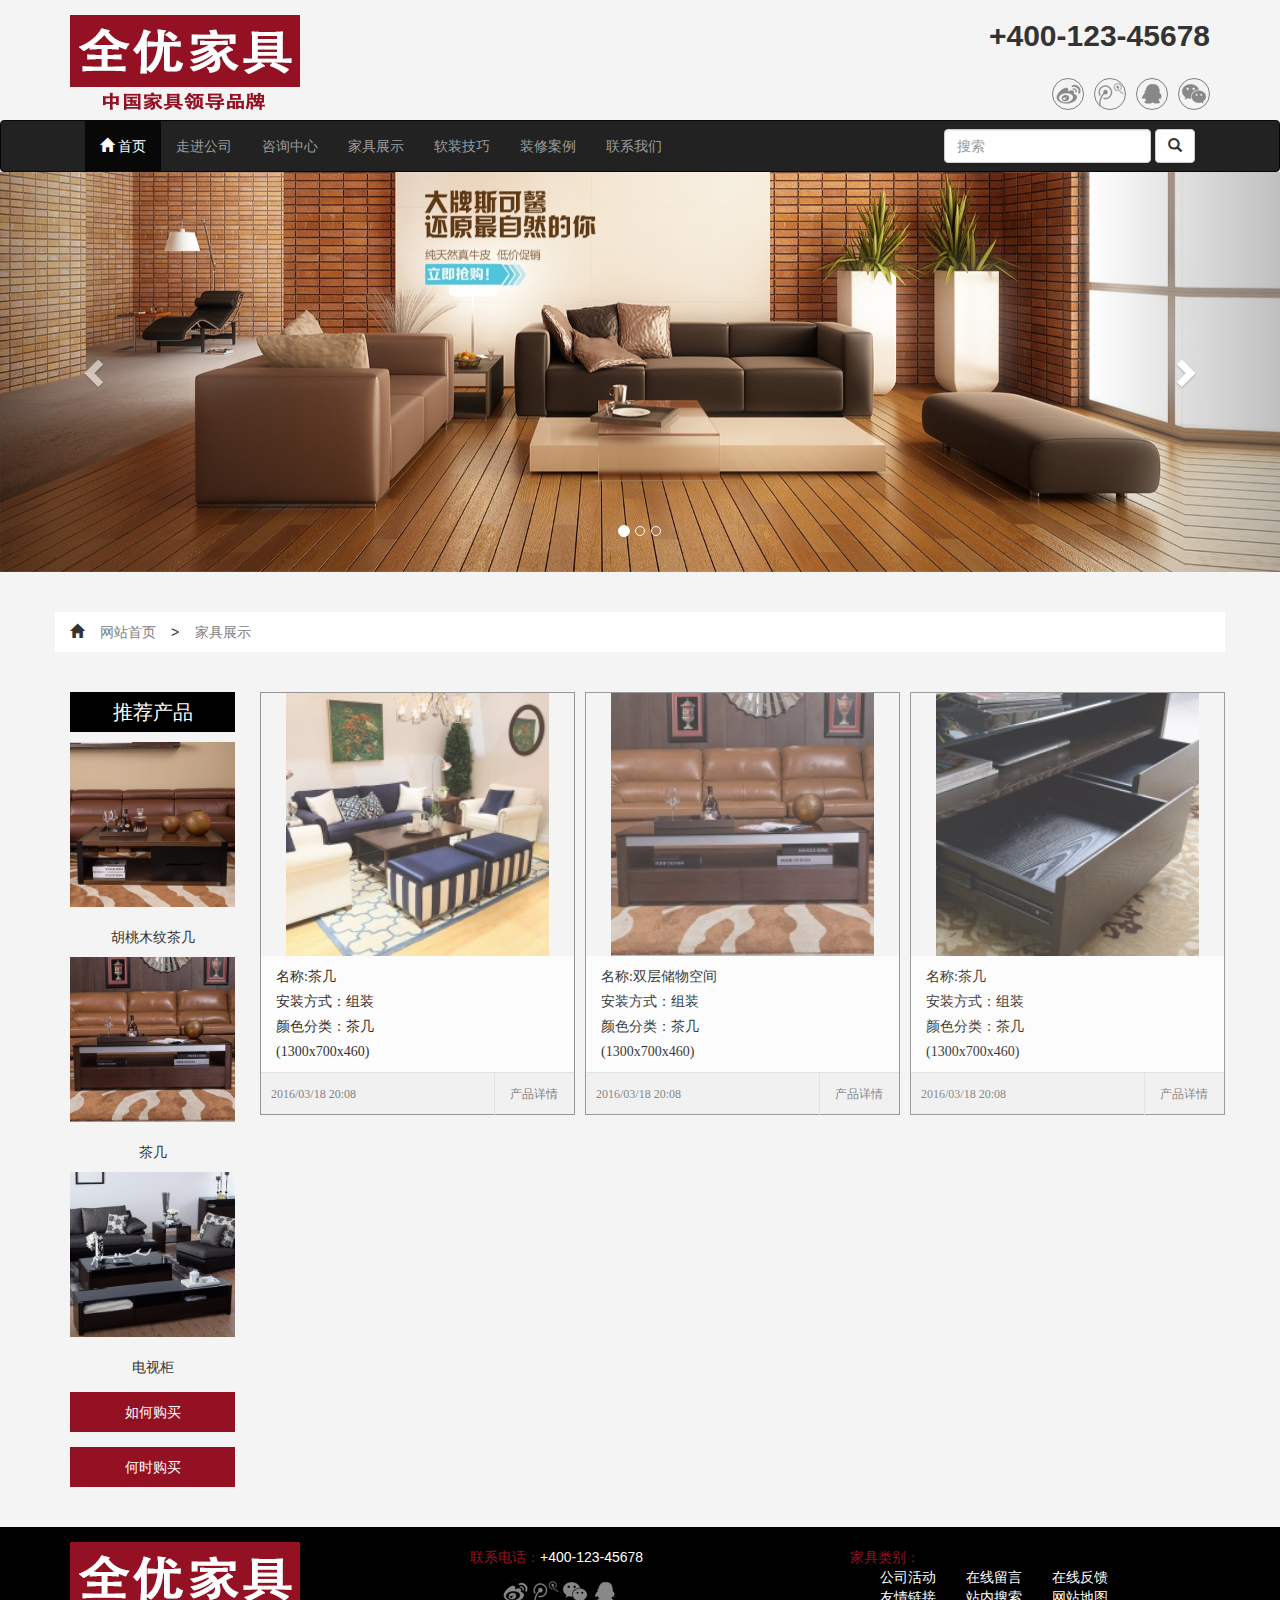
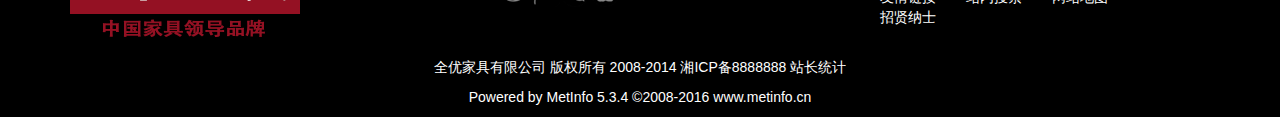
==== jjzs.html @ 56d8338b "1" ====
<!DOCTYPE html>
<html lang="en">
<head>
	<meta charset="UTF-8">
	<title>Document</title>
	<meta http-equiv="X-UA-Compatible" content="IE=edge">
    <meta name="viewport" content="width=device-width, initial-scale=1">
	<link rel="stylesheet" href="css/bootstrap.css">
	<link rel="stylesheet" href="css/index.css">
	<style>
			#wrap .detail{
				font-family:'Microsoft yahei';
				border:1px solid gray;
				margin-bottom:20px;
				display:none;
				margin-left: 10px;
			}
			#wrap .detail img{
				display:block;
			}
			#wrap a.dec{
				line-height:25px;
				padding:8px 15px;
				background:#fff;
				display:block;
				color:#000;
				text-decoration:none;
			}
			#wrap .time{
				height:42px;
				background:#f1f1f1;
				border-top:1px solid #ddd;
			}
			#wrap .time p{
				float:left;
				line-height:42px;
				color:#666;
				text-indent:10px;
				font-size:12px;
			}
			#wrap .time a{
				float:right;
				width:80px;
				line-height:42px;
				text-align:center;
				color:#666;
				font-size:12px;
				text-decoration:none;
				border-left:1px solid #ddd;
			}
			#wrap a:hover{
				color:#b70032;
			}
			.jjzs h3{
				height: 40px;
				line-height: 40px;
				color:white;
				font-size: 20px;
				background:black;
				text-align: center;
				margin-top:0;
			}
			.padd{
				padding:0;
			}
			.jjzs a{
				display:block;
				height:40px;
				color:white;
				background: #941123;
				text-align: center;
				line-height: 40px;
				margin-top:15px;
			}
			
			@media (max-width:760px){
				.jjzs{
					display:none;
				}
	
			}
	</style>

</head>
<body>
<header class="header container">
 	<div class="col-sm-6 col-xs-6 logo">
 		<img src="img/logo.png" alt="" class="img-responsive">
 	</div>
 	<div class="col-sm-6 col-xs-6 logo al">
 		<p>+400-123-45678</p>
 		<div class="icon">
 			<ol>
 				<li><img src="img/weixin.png" alt=""  class="img-responsive"></li>
 				<li><img src="img/qq.png" alt=""  class="img-responsive"></li>
 				<li><img src="img/weibo.png" alt=""  class="img-responsive"></li>
 				<li><img src="img/wb.png" alt=""  class="img-responsive"></li>
 			</ol>
 		</div>
 	</div>
</header>
<div style="clear:both"></div>
<!--导航栏-->
<nav class="navbar navbar-inverse ma" id="nav">

	  <div class="container">
	    <!-- Brand and toggle get grouped for better mobile display -->
	    <div class="navbar-header">
	      <button type="button" class="navbar-toggle collapsed" data-toggle="collapse" data-target="#bs-example-navbar-collapse-1">
	        <span class="sr-only">Toggle navigation</span>
	        <span class="icon-bar"></span>
	        <span class="icon-bar"></span>
	        <span class="icon-bar"></span>
	      </button>

	    </div>

	    <!-- Collect the nav links, forms, and other content for toggling -->
	    <div class="collapse navbar-collapse" id="bs-example-navbar-collapse-1">
	      <ul class="nav navbar-nav">
	        <li class="active"><a href="index.html"><span class="glyphicon glyphicon-home"></span> 首页</a></li>
	          <li><a href="zjgs.html">走进公司</a></li>
	        <li><a href="zxzx.html">咨询中心</a></li>
	        <li><a href="jjzs.html">家具展示</a></li>
	        <li><a href="rzjq.html">软装技巧</a></li>
	        <li><a href="zxal.html">装修案例</a></li>
	        <li><a href="lxwm.html">联系我们</a></li>
	        
	      </ul>
	      <form class="navbar-form navbar-right sousuo" role="search">
	        <div class="form-group">
	          <input type="text" class="form-control" placeholder="搜索">
	        </div>
	        <button type="submit" class="btn btn-default">
	        	<span class="glyphicon glyphicon-search"></span>
	        </button>
	      </form>
	      
	    </div><!-- /.navbar-collapse -->
	  </div><!-- /.container-fluid -->
</nav>
<div id="div2"></div>
<!--banner-->
<div id="carousel-example-generic" class="carousel slide padd" data-ride="carousel" >
  <ol class="carousel-indicators">
    <li data-target="#carousel-example-generic" data-slide-to="0" class="active"></li>
    <li data-target="#carousel-example-generic" data-slide-to="1"></li>
    <li data-target="#carousel-example-generic" data-slide-to="2"></li>
  </ol>
  <div class="carousel-inner" role="listbox">
    <div class="item active">
      <img src="img/banner1.jpg" alt="" style="width:100%">
    </div>
    <div class="item">
      <img src="img/banner2.jpg" alt=""  style="width:100%">
    </div>
    <div class="item">
      <img src="img/banner3.jpg" alt="" style="width:100%">
 	</div>
  </div>

  <a class="left carousel-control" href="#carousel-example-generic" role="button" data-slide="prev">
    <span class="glyphicon glyphicon-chevron-left" aria-hidden="true"></span>
    <span class="sr-only">Previous</span>
  </a>
  <a class="right carousel-control" href="#carousel-example-generic" role="button" data-slide="next">
    <span class="glyphicon glyphicon-chevron-right" aria-hidden="true"></span>
    <span class="sr-only">Next</span>
  </a>
</div>
<div class="container mar daoh back">
	<i class="glyphicon glyphicon-home"></i>&nbsp;&nbsp;&nbsp;
	<a href="index.html">网站首页</a>&nbsp;&nbsp;&nbsp; > &nbsp;&nbsp;
	<a href="#">家具展示</a>
</div>
<!--article-->
<div class="container mar">
	<div class="row">
		<div class="col-lg-2 col-md-2 col-sm-2 jjzs" >
			<h3>推荐产品</h3>
			<img src="img/jjzs/htmcj.jpg" alt="" class="img-responsive">
			<p style="margin-top:20px;text-align: center;">胡桃木纹茶几</p>
			<img src="img/jjzs/cj2.jpg" alt="" class="img-responsive">
			<p style="margin-top:20px;text-align: center;">茶几</p>
			<img src="img/jjzs/dsg2.jpg" alt="" class="img-responsive">
			<p style="margin-top:20px;text-align: center;">电视柜</p>
			<a href="">如何购买</a>
			<a href="">何时购买</a>
		</div>
		<div class="col-lg-10 col-md-10 col-sm-10 col-xs-12 padd" id="wrap" >
			<div class="col-lg-12 col-md-12 col-sm-12 col- xs-12 padd">
				<div class="col-lg-4 col-md-4 col-sm-4 col-xs-6 pubu padd">
					
				</div>
				<div class="col-lg-4 col-md-4 col-sm-4 col-xs-6 pubu padd">
					
				</div>
				<div class="col-lg-4 col-md-4 col-sm-4 pubu padd" >
					
				</div>
			</div>
		</div>
	</div>
	
</div>
<!--footer-->
<div class="container-fluid footer mar">
	<div class="container">
		<div class="col-lg-4 col-md-4 col-sm-4 col-xs-6 logo" >
			<img src="img/btmlogo.png" alt="">
		</div>
		<div class="col-lg-4 col-md-4 col-sm-4 col-xs-6 as" style="padding:20px;">
			<p><span>联系电话：</span>+400-123-45678</p>
			<ul>
				<li><img src="img/wb.png" alt=""></li>
				<li><img src="img/weibo.png" alt=""></li>
				<li><img src="img/weixin.png" alt=""></li>
				<li><img src="img/qq.png" alt=""></li>
			</ul>
		</div>
		<div class="col-lg-4 col-md-4 col-sm-4 col-xs-12" style="padding:20px;">
			<span>家具类别：</span>
			<ol>
				<li>公司活动</li>
				<li>在线留言</li>
				<li>在线反馈</li>
				<li>友情链接</li>
				<li>站内搜索</li>
				<li>网站地图</li>
				<li>招贤纳士</li>
			</ol>
		</div>
		<div style="clear:both;"></div>
		<div class="col-lg-12 col-md-12 col-xs-12 col-sm-12" style="text-align: center;">
			<p>全优家具有限公司 版权所有 2008-2014 湘ICP备8888888 站长统计
			</p>
			<p>
				Powered by MetInfo 5.3.4 ©2008-2016 www.metinfo.cn
			</p>
		</div>
	</div>
 </div>
		<script type="text/javascript" src="js/jquery-1.11.1.js"></script>
		<script src="js/bootstrap.js"></script>
		<script src="js/index.js"></script>
		<script type="text/javascript">
			$(function(){
				
				var $li = $('.pubu');
				var liLength = $li.length;
				var $wrap = $('#wrap');
				var index = -1;
				var imgData;
				show( 2 );


				$(window).scroll(function(){
					var bW = $wrap.offset().top + $wrap.height() - $(document).scrollTop();
					if ( bW < $(window).height() )
					{
						num = index + 3;
						show( num );

					}
				});
				
				function show( num ){
					$.ajax({
						url : 'data.json',
						success : function(data){
							imgData = eval(data);
							index ++;
							var oDiv = createDiv(index);
							var i = getShort();
							$li.eq(i).append( $(oDiv) );
							$(oDiv).fadeIn( 1000 );
							var oImg = oDiv.getElementsByTagName('img')[0];
							oImg.onload = function(){
								if ( index < num )
								{
									show( num );
								}
							}
						}
					});
				};

				//得到三个li最短的那个的序列号
				function getShort(){
					//假设最短的是第一个；a -> 序列号 ; fH -> 第一个的高度
					var a = 0;
					var fH = $li.eq(0).height();

					//循环所有的li
					for ( var i=1;i<liLength;i++ )
					{
						//得到对应的li的高度
						var nH = $li.eq(i).height();
						//如果说该li的高度小于fH;
						if ( nH < fH  )
						{
							a = i; // 更新最短的序列号
							fH = nH; // 更新最短的高度
						}
					}
					return a;
				}

				function createDiv(i){
					var oDiv = document.createElement('div');
						oDiv.className = 'detail';
					var oImg = new Image();
						oImg.src = imgData[i].src;
						oImg.width = '263';
						$(oImg).attr("class","img-responsive center-block")
					var oA = document.createElement('a');
						oA.href = '';
						oA.className = 'dec';
						oA.innerHTML = imgData[i].dec;
					var oDiv1 = document.createElement('div');
						oDiv1.className = 'time';
					var oP = document.createElement('p');
						oP.innerHTML = imgData[i].time;
					var oA1 = document.createElement('a');
						oA1.href = '';
						oA1.innerHTML = '产品详情';
					oDiv1.appendChild(oP);
					oDiv1.appendChild(oA1);
					oDiv.appendChild( oImg );

					oDiv.appendChild( oA );
					oDiv.appendChild( oDiv1 );
					return oDiv;
				}
			});
		</script>
</body>
</html>
---- css/index.css ----
*{
	padding:0;
	margin:0;
}
.padd{
	padding:0;
}
.pad{
	padding:20px;
}
body{
	background:#F4F4F4;
}
.mar{
	margin-top:40px;
}
.ma{
	margin:0;
}
.daoh{
	height:40px;
	line-height: 40px;
}
.daoh  a{
	color:gray;
}
.logo{
	padding-left: 0;
	padding-right: 0;
	margin-top:15px;
	float:left;
}
.back{
	background:white;
}
.header .al{
	text-align: right;
}
.header .al p{
	width:100%;
	font-weight: bold;
}
.header .logo .icon ol{
		float:right;
}
.header .logo .icon ol li{
	float:right;
	list-style: none;
	margin-top:10px;
	margin-left: 10px;
	border:1px solid gray;
	border-radius: 50%;
}
	#div2.fixed{
		margin-top:50px;
	}
 #nav.fixed{
		position:fixed;
		top:0;
		z-index: 999;
		width:100%;
	}
@media (max-width:768px){
	.col-xs-12{
		text-align: left;
		float:left;font-size: 12px;
	}
	.al ol{
		float: left;
	}
	.new .xs{
		display:none;
	}
	.new .ul  li{
		font-size: 12px;
		overflow: hidden;
	}
	.second span{
		font-size:12px;
	}
	.header .al p{
		font-size:20px;
	}
	.header .logo .icon ol li{
		margin-left: 5px;
	}
	.img img{
		display:none;
	}
	.zx{
		display:none;
	}

	
}
@media (max-width:480px){
	.header .al p{
		text-align:left;
	}
	.header img{
		margin:0 auto;
		margin-bottom: 20px;
	}
	.header .al{
		display:none;
	}
	.fir,.sec,.thr,.fou{
		width:50%;
		float:left;
	}
	.logo,.as{
		width:100%;
		padding-bottom: 0;
	}
	.jjzs{
		display:none;
	}
	.zxzx span{
		display:none;	
	}
	.footera{
		display:none;
	}
	.footer.as,.footer.foot2{
		padding:0;
	}
}
@media (max-width:990px){
	.sousuo{
		display:none;
	}
}


.new-title{
	display:inline-block;
	float:left;
	background:#941123;
	padding: 5px 10px;
	color:white;

}
.new div{
	max-height: 32px;
}
.new .ul{
	overflow: hidden;
}
.new ul{
	width:100%;
	hieght:160px;
	margin-top:0;
}
.new ul li{
	list-style: none;
	height:32px;
	line-height: 32px;

}
.new ul li a{
	color:black;
}
.new ul li a:hover{
	text-decoration: none;
	color:#E6891B;
}
.new .anniu span{
	display:inline-block;
	width:20px;
	height:32px;
	float: left;
}
.new .anniu .left{
	background:url(../img/anniu2.png) no-repeat 10px 10px;
	background-position:0 5px;
}
.new .anniu .left:hover{
	background:url(../img/anniu.png) no-repeat 10px 10px;
	background-position:0 5px;
}
.new .anniu .right{
	background:url(../img/anniu2.png) no-repeat;
	background-position:-20px 5px;
}
.new .anniu .right:hover{
	background:url(../img/anniu.png) no-repeat 10px 10px;
	background-position:-20px 5px;
}

		.col-md-1-5
		.col-lg-1-5 {
			position: relative;
			min-height: 1px;
			width: 20%;
			float: left;
		}
 
	
		@media (min-width: 768px) {
		.col-sm-1-5 {
				width: 20%;
				float: left;
			}
			
			.header .al p{
				font-size:20px;
			}

		}
		@media (min-width: 992px) {
			.col-md-1-5 {
				width: 20%;
				float: left;
			}
			.second span{
				font-size:20px;
			}
			.header .al p{
				font-size:26px;
			}

			
		}
		@media (min-width: 1200px) {
			.col-lg-1-5 {
				width: 20%;
				float: left;
			}
			.second span{
				font-size:18px;
			}
			.header .al p{
				font-size:30px;
			}
		}
		.second{
			position:relative;
			padding:0;

		}
		.second span{
			position: absolute;
			top:50%;
			margin-top:-0.8em;
			left:0;
			text-align: center;
			padding:0;
			display:inline-block;
			opacity:0;
			width:100%;
			color:white;

		}
		.second:hover{
			cursor:pointer;
			height:100%;
			background:#941123;
			transition-duration:1s;
		}
		.second:hover img{
			opacity:0;
			
		}
		.second:hover span{
			opacity: 1;
		}
// .xwzx:hover{
// 	cursor: pointer;
// }		
.xwzx h3{
	text-align: center;
	color:#941123;
	margin-bottom: 40px;

}
.date{
	height:60px;
	width:60px;
	text-align: center;
	background:#941123;
	color:white;
	margin-top:20px;
}
.date span{
	color:white;
	margin-bottom: 10px;
	font-size: 20px;
}
.left_right h4{
	color:#941123;
	font-size:16px;
	padding:10px;
}
 .span1{
	dispaly:inline-block;
	height:26px;
	line-height: 26px;
	padding:5px 15px;
	color:black;
	background:#F4F4F4;
}
.tjcp a{
	display:block;
	height: 80px;
	text-align: center;
	border:1px solid gray;
	text-decoration: none;
	color:#941123;
}
.tjcp a:hover{
	color:orange;
}
.fir,.sec,.thr,.fou{
	position:relative;
}
.tjcp span{
	position:absolute;
	bottom:0;
	display:block;
	width:86%;
	height:50px;
	line-height: 50px;
	color:white;
	background:black;
	overflow: hidden;
	text-align: center;
	opacity:.7;
}
.gsjj li{
	line-height:26px;
	margin-left:20px;
}
.gsal span{
	display:inline-block;
	height:30px;
	line-height:30px;
	padding:0 80px;
	color:white;
	background:#941123;
	text-align: center;
}
.div1,.div2,.div3,.div4{
	position:relative;
}
.gsal p{
	position:absolute;
	bottom: 0;
	width:91%;
	height:50px;
	line-height: 50px;
	background:black;
	opacity: .7;
	color:white;
	margin:0;
	text-align: center;
	overflow: hidden;
} 
.footer{
	color:white;
	background:black;
}
.footer ul{
	width: 120px;
	height:30px;
	margin-top:10px;
	margin-left: 30px;
}
.footer ul li{
	float:left;
	list-style: none;
}
.footer ol{
	float:right;
}
.footer ol li{
	list-style: none;
	float: left;
	margin-left: 30px;
}
.footer span{
	color:#941123;
}
li,span,img:hover{
	cursor: pointer;
}
.zxzx ul{
	margin-top:10px;
}
.zxzx ul li{
	line-height:40px;
	margin-left:40px;
}
.zxzx ul li span{
	float:right;
}
.zxzx ul li a{
	color:black;
}
.zxzx ul li a:hover{
	text-decoration: none;
	color:orange;
}
.zxal img{
	width:100%;
}
.zxal p{
	height:40px;
	line-height:40px;
	text-align: center;
	color:white;
	background:black;
	opacity: .8;
	overflow: hidden;
}

.lxwm dl dt{
	font-size:20px;
	line-height: 30px;
}
.lxwm dl dd{
	line-height: 30px;
}
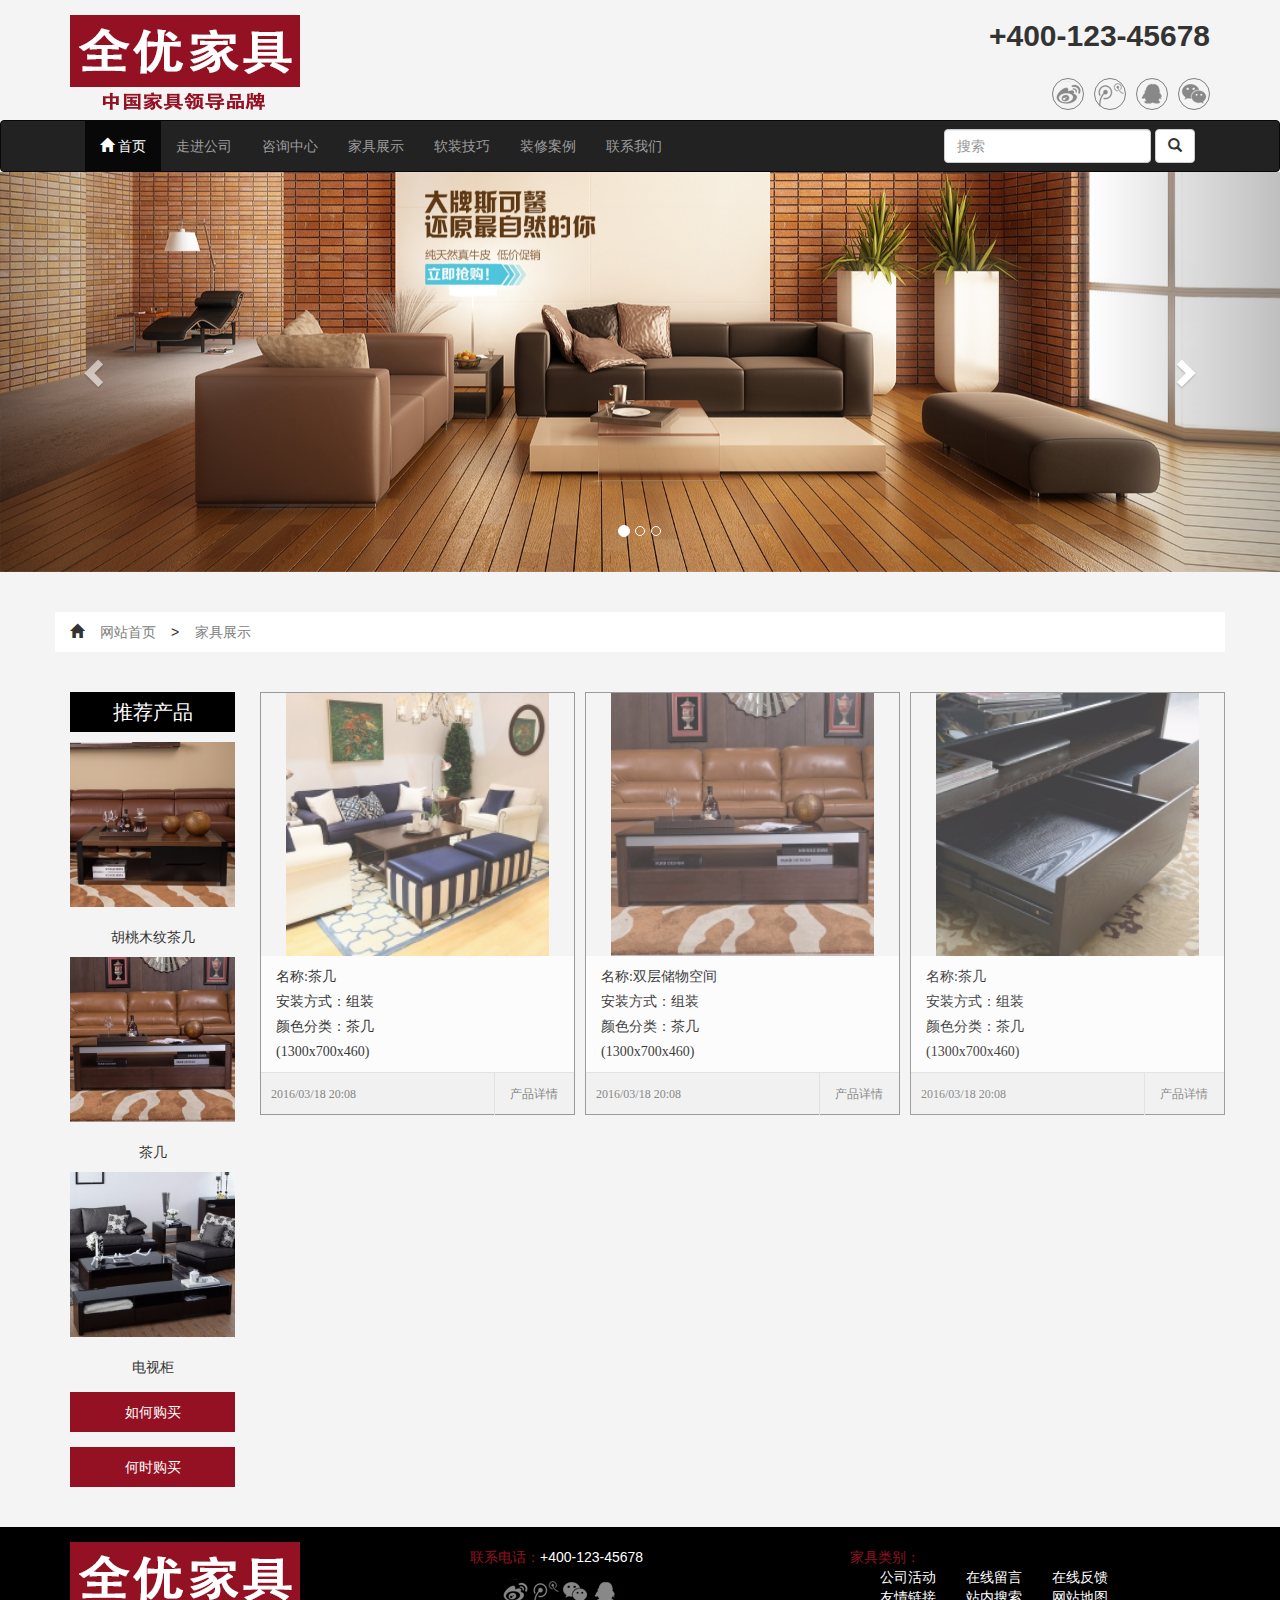
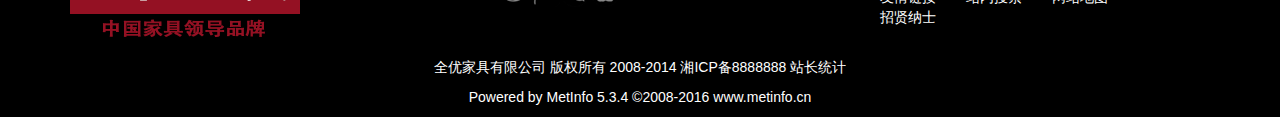
==== commit 50894cb5: "1" ====
--- a/jjzs.html
+++ b/jjzs.html
@@ -2,7 +2,7 @@
 <html lang="en">
 <head>
 	<meta charset="UTF-8">
-	<title>Document</title>
+	<title>全优家具</title>
 	<meta http-equiv="X-UA-Compatible" content="IE=edge">
     <meta name="viewport" content="width=device-width, initial-scale=1">
 	<link rel="stylesheet" href="css/bootstrap.css">
--- a/css/index.css
+++ b/css/index.css
@@ -98,7 +98,8 @@
 		text-align:left;
 	}
 	.header img{
-		margin:0 auto;
+		width: 100%;
+		height:80px;
 		margin-bottom: 20px;
 	}
 	.header .al{
@@ -123,6 +124,9 @@
 	}
 	.footer.as,.footer.foot2{
 		padding:0;
+	}
+	.divdis{
+		display:none;
 	}
 }
 @media (max-width:990px){
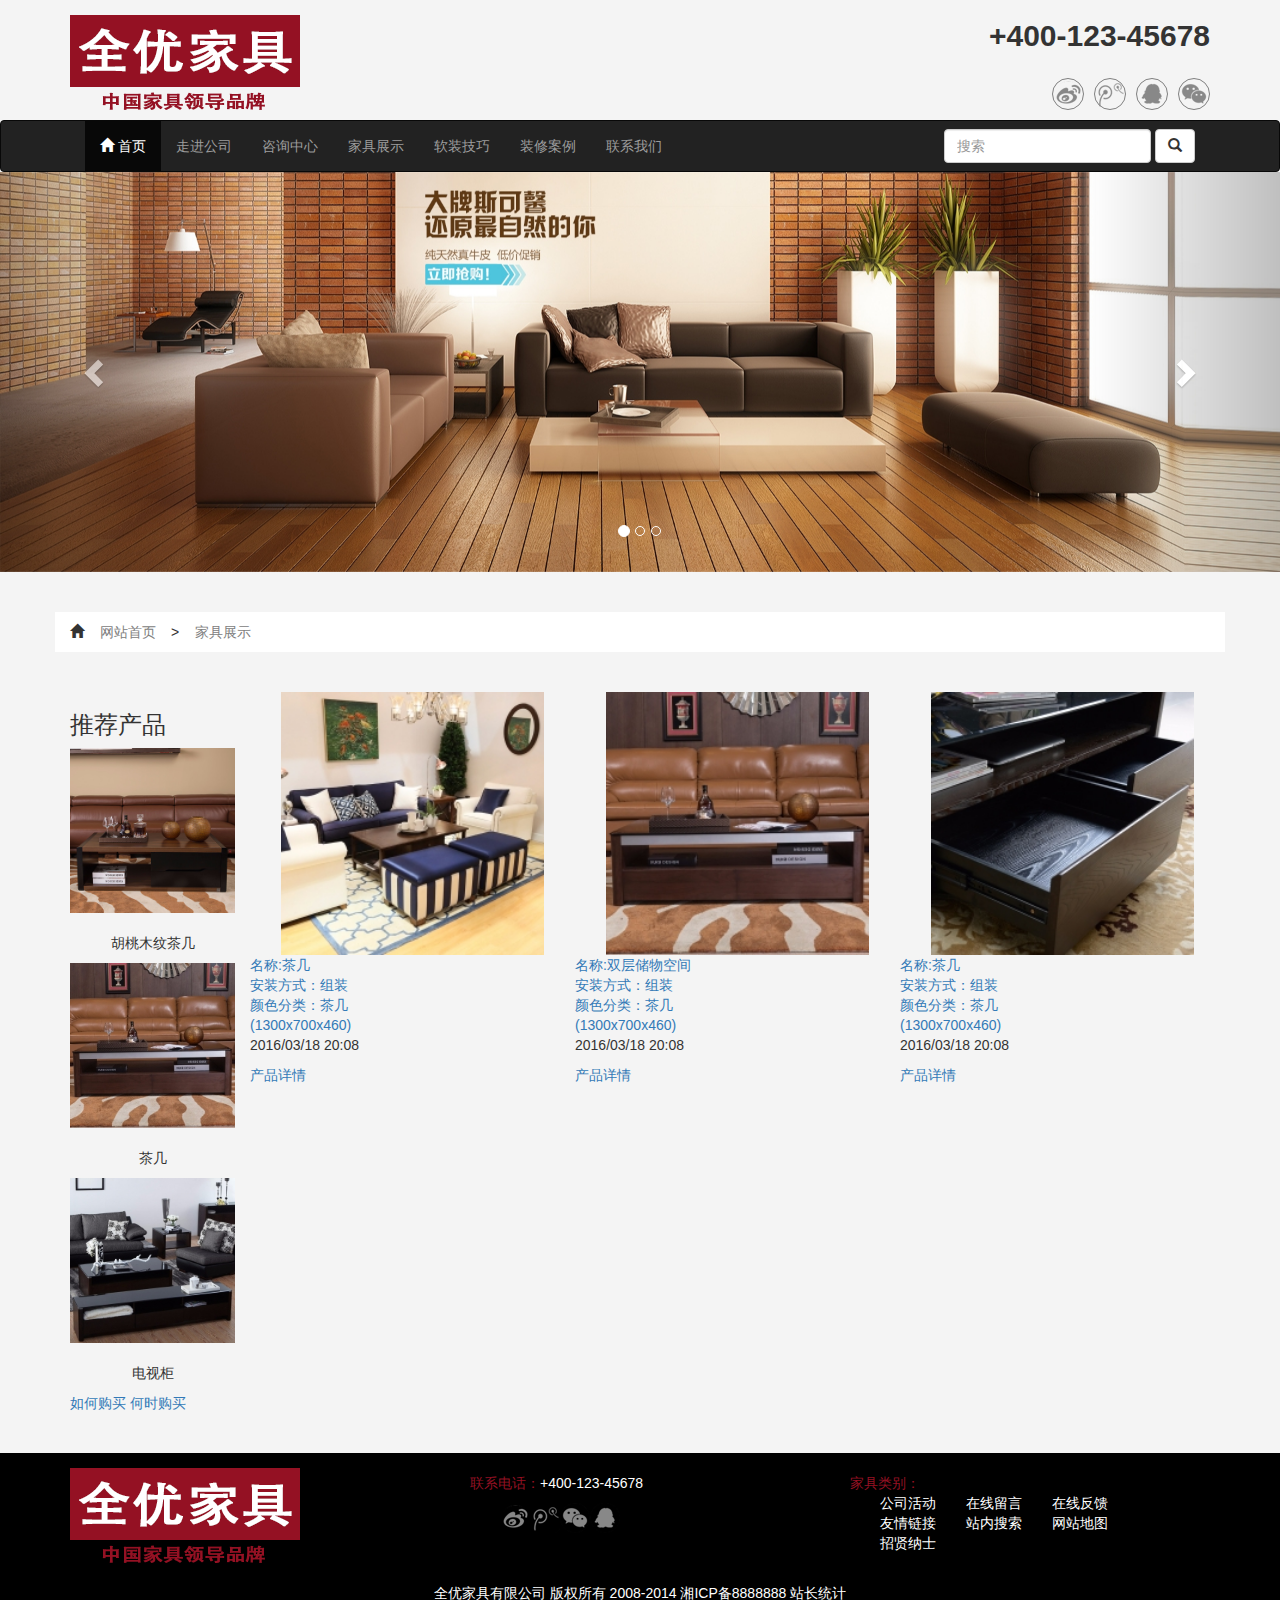
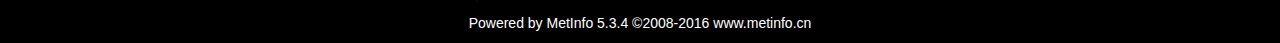
==== commit bfebf103: "1" ====
--- a/jjzs.html
+++ b/jjzs.html
@@ -7,7 +7,7 @@
     <meta name="viewport" content="width=device-width, initial-scale=1">
 	<link rel="stylesheet" href="css/bootstrap.css">
 	<link rel="stylesheet" href="css/index.css">
-	<style>
+	<!-- <style>
 			#wrap .detail{
 				font-family:'Microsoft yahei';
 				border:1px solid gray;
@@ -79,7 +79,7 @@
 				}
 	
 			}
-	</style>
+	</style> -->
 
 </head>
 <body>
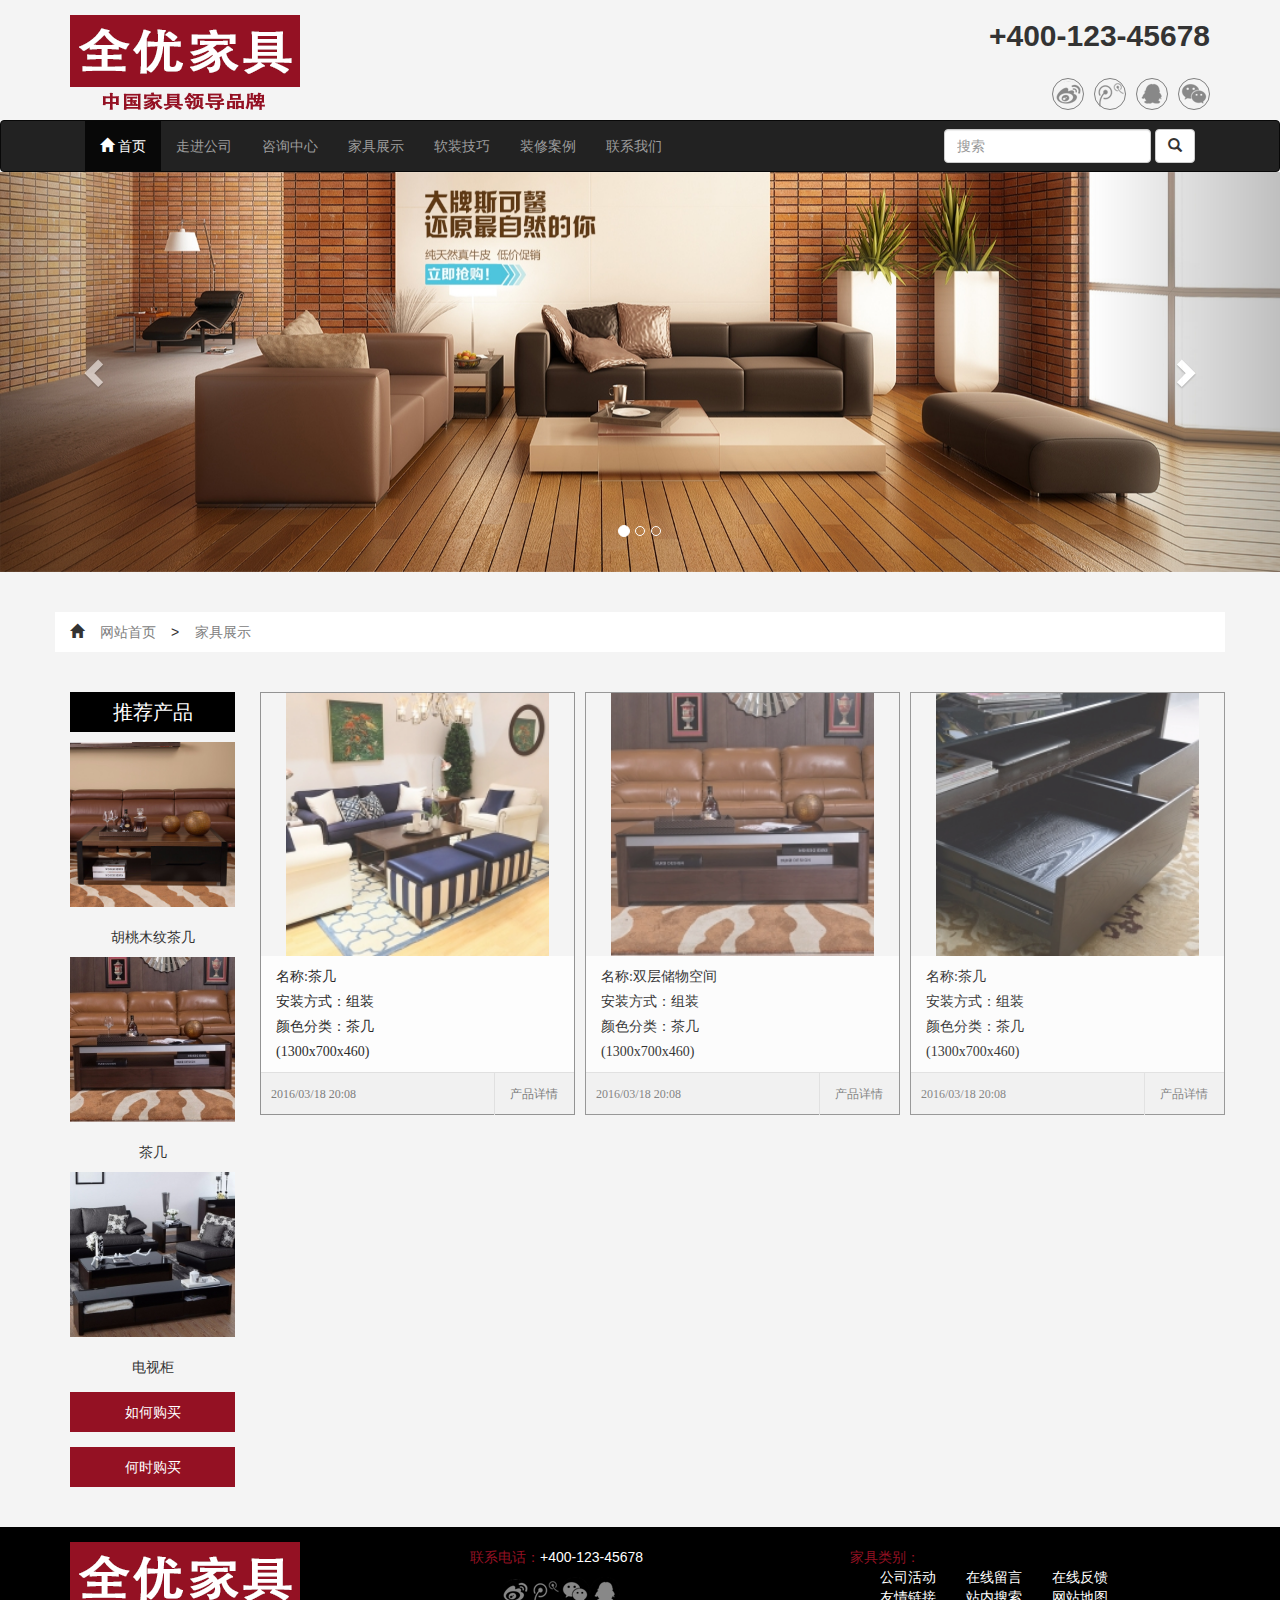
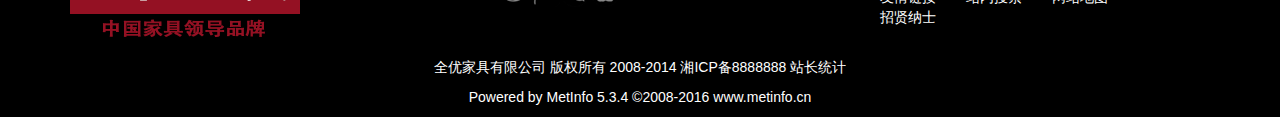
==== commit 76a17e43: "1" ====
--- a/jjzs.html
+++ b/jjzs.html
@@ -7,7 +7,7 @@
     <meta name="viewport" content="width=device-width, initial-scale=1">
 	<link rel="stylesheet" href="css/bootstrap.css">
 	<link rel="stylesheet" href="css/index.css">
-	<!-- <style>
+	<style>
 			#wrap .detail{
 				font-family:'Microsoft yahei';
 				border:1px solid gray;
@@ -79,7 +79,7 @@
 				}
 	
 			}
-	</style> -->
+	</style>
 
 </head>
 <body>
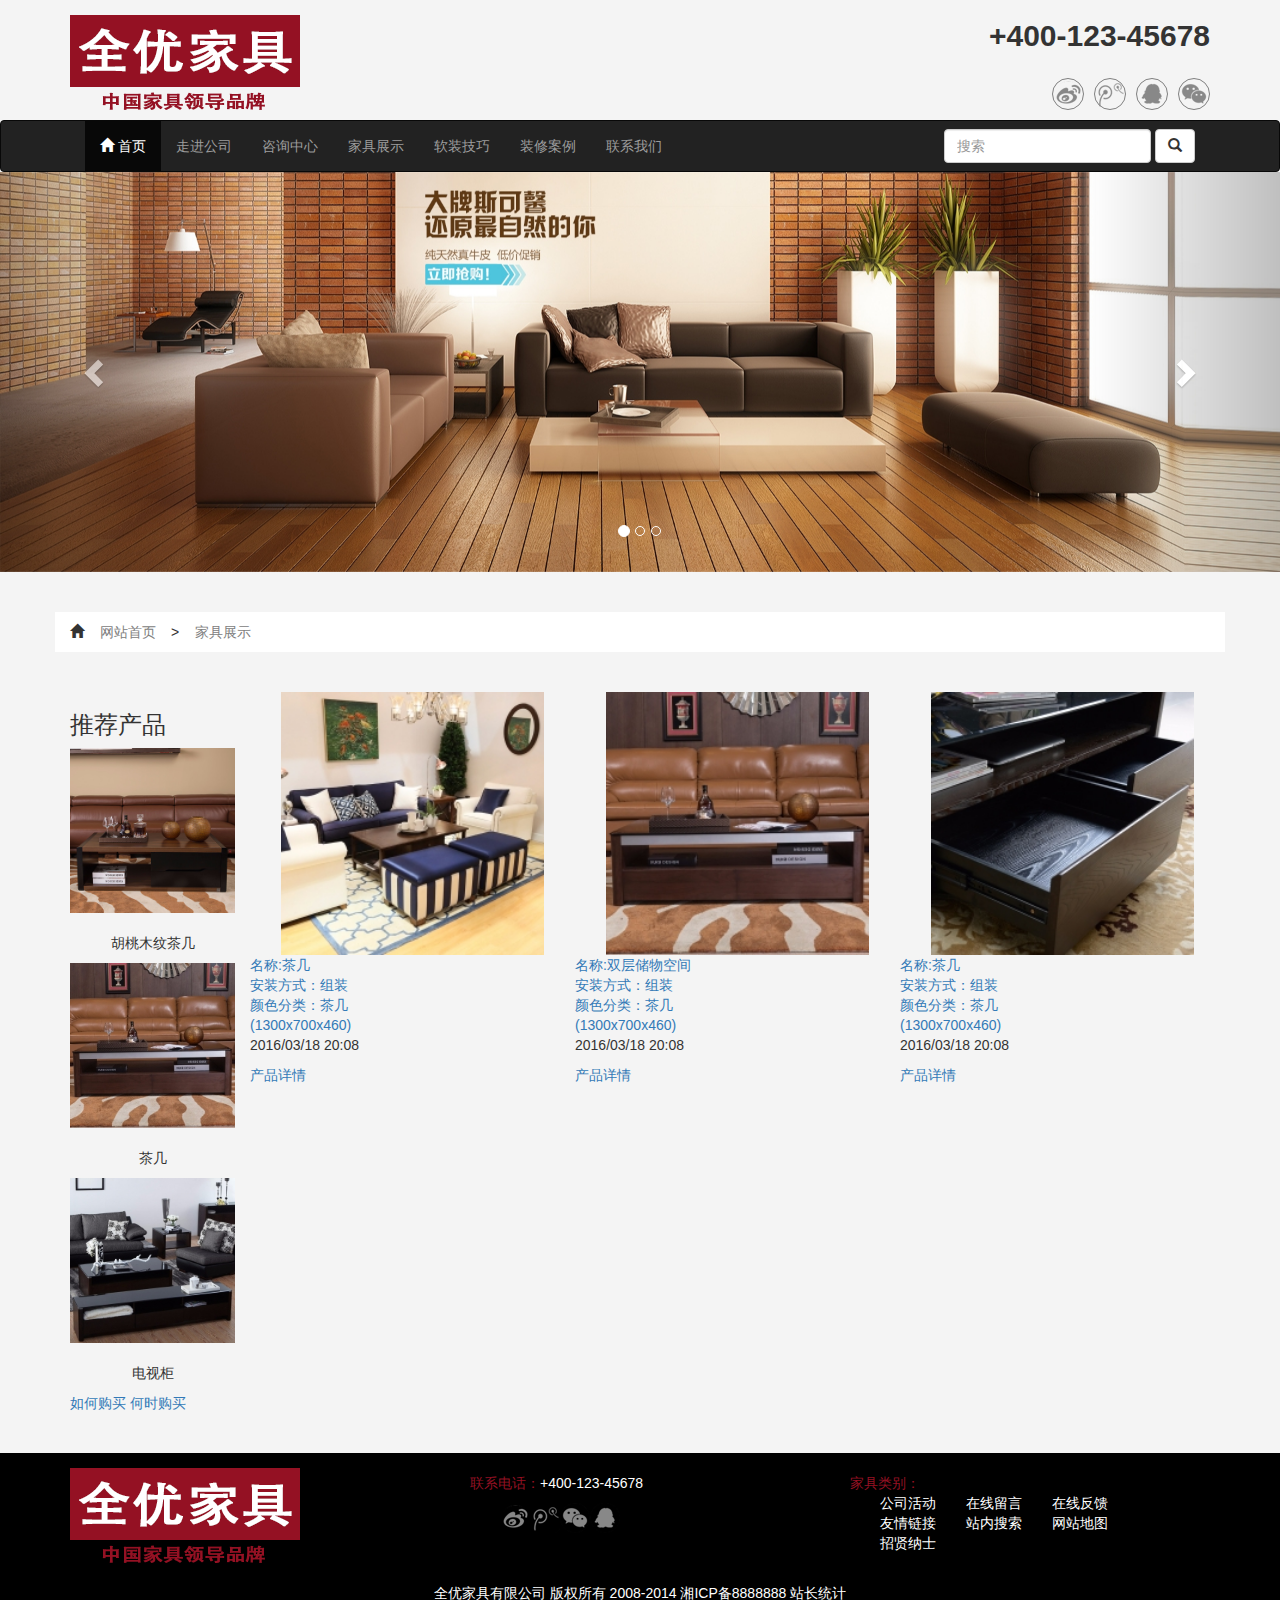
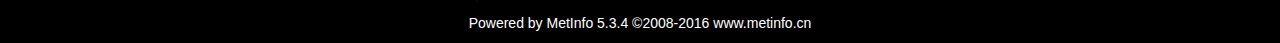
==== commit f456fde9: "1" ====
--- a/jjzs.html
+++ b/jjzs.html
@@ -7,7 +7,7 @@
     <meta name="viewport" content="width=device-width, initial-scale=1">
 	<link rel="stylesheet" href="css/bootstrap.css">
 	<link rel="stylesheet" href="css/index.css">
-	<style>
+	<!-- <style>
 			#wrap .detail{
 				font-family:'Microsoft yahei';
 				border:1px solid gray;
@@ -79,7 +79,7 @@
 				}
 	
 			}
-	</style>
+	</style> -->
 
 </head>
 <body>
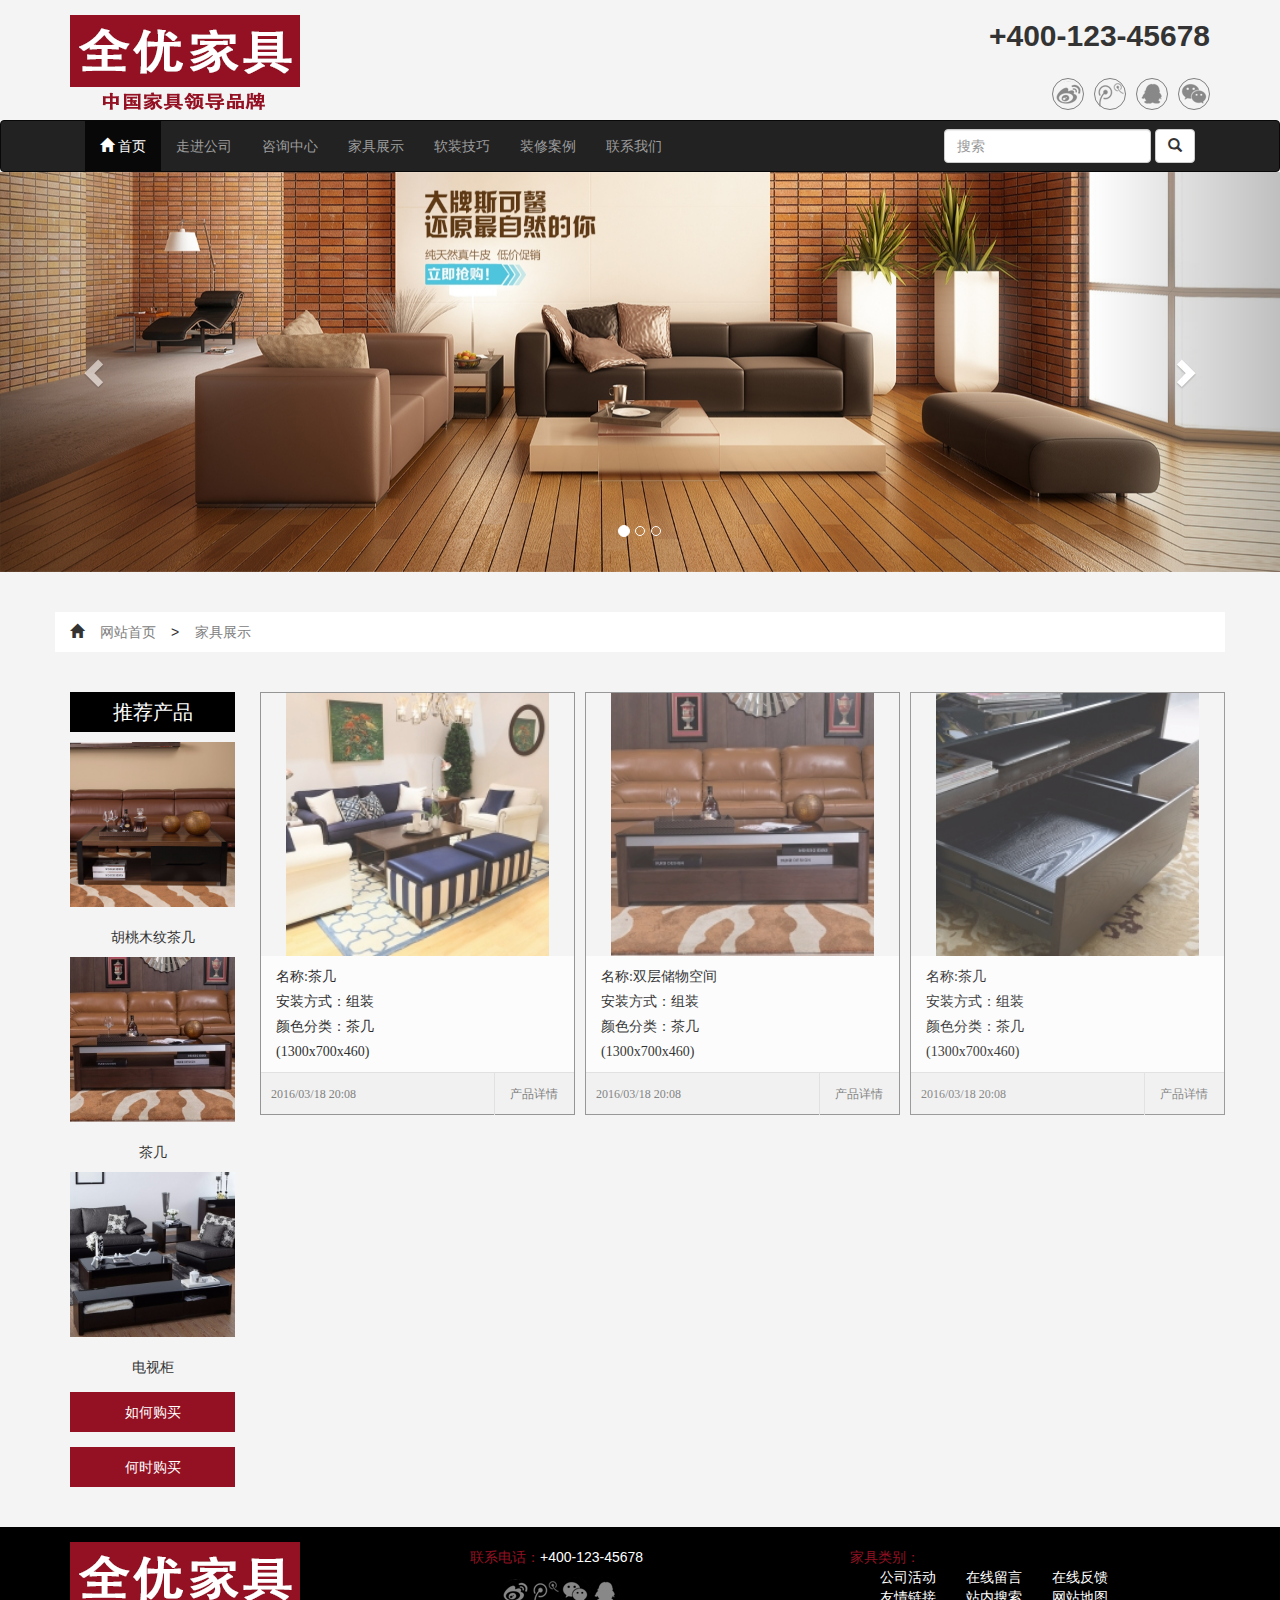
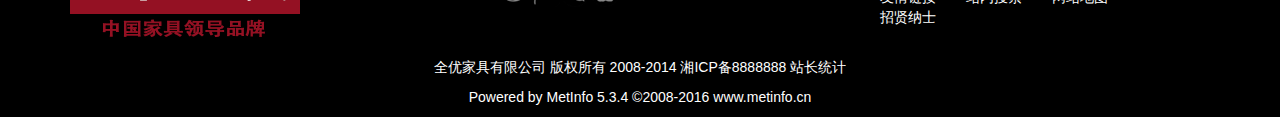
==== commit 028e9ef7: "1" ====
--- a/jjzs.html
+++ b/jjzs.html
@@ -7,7 +7,7 @@
     <meta name="viewport" content="width=device-width, initial-scale=1">
 	<link rel="stylesheet" href="css/bootstrap.css">
 	<link rel="stylesheet" href="css/index.css">
-	<!-- <style>
+	<style>
 			#wrap .detail{
 				font-family:'Microsoft yahei';
 				border:1px solid gray;
@@ -79,7 +79,7 @@
 				}
 	
 			}
-	</style> -->
+	</style>
 
 </head>
 <body>
